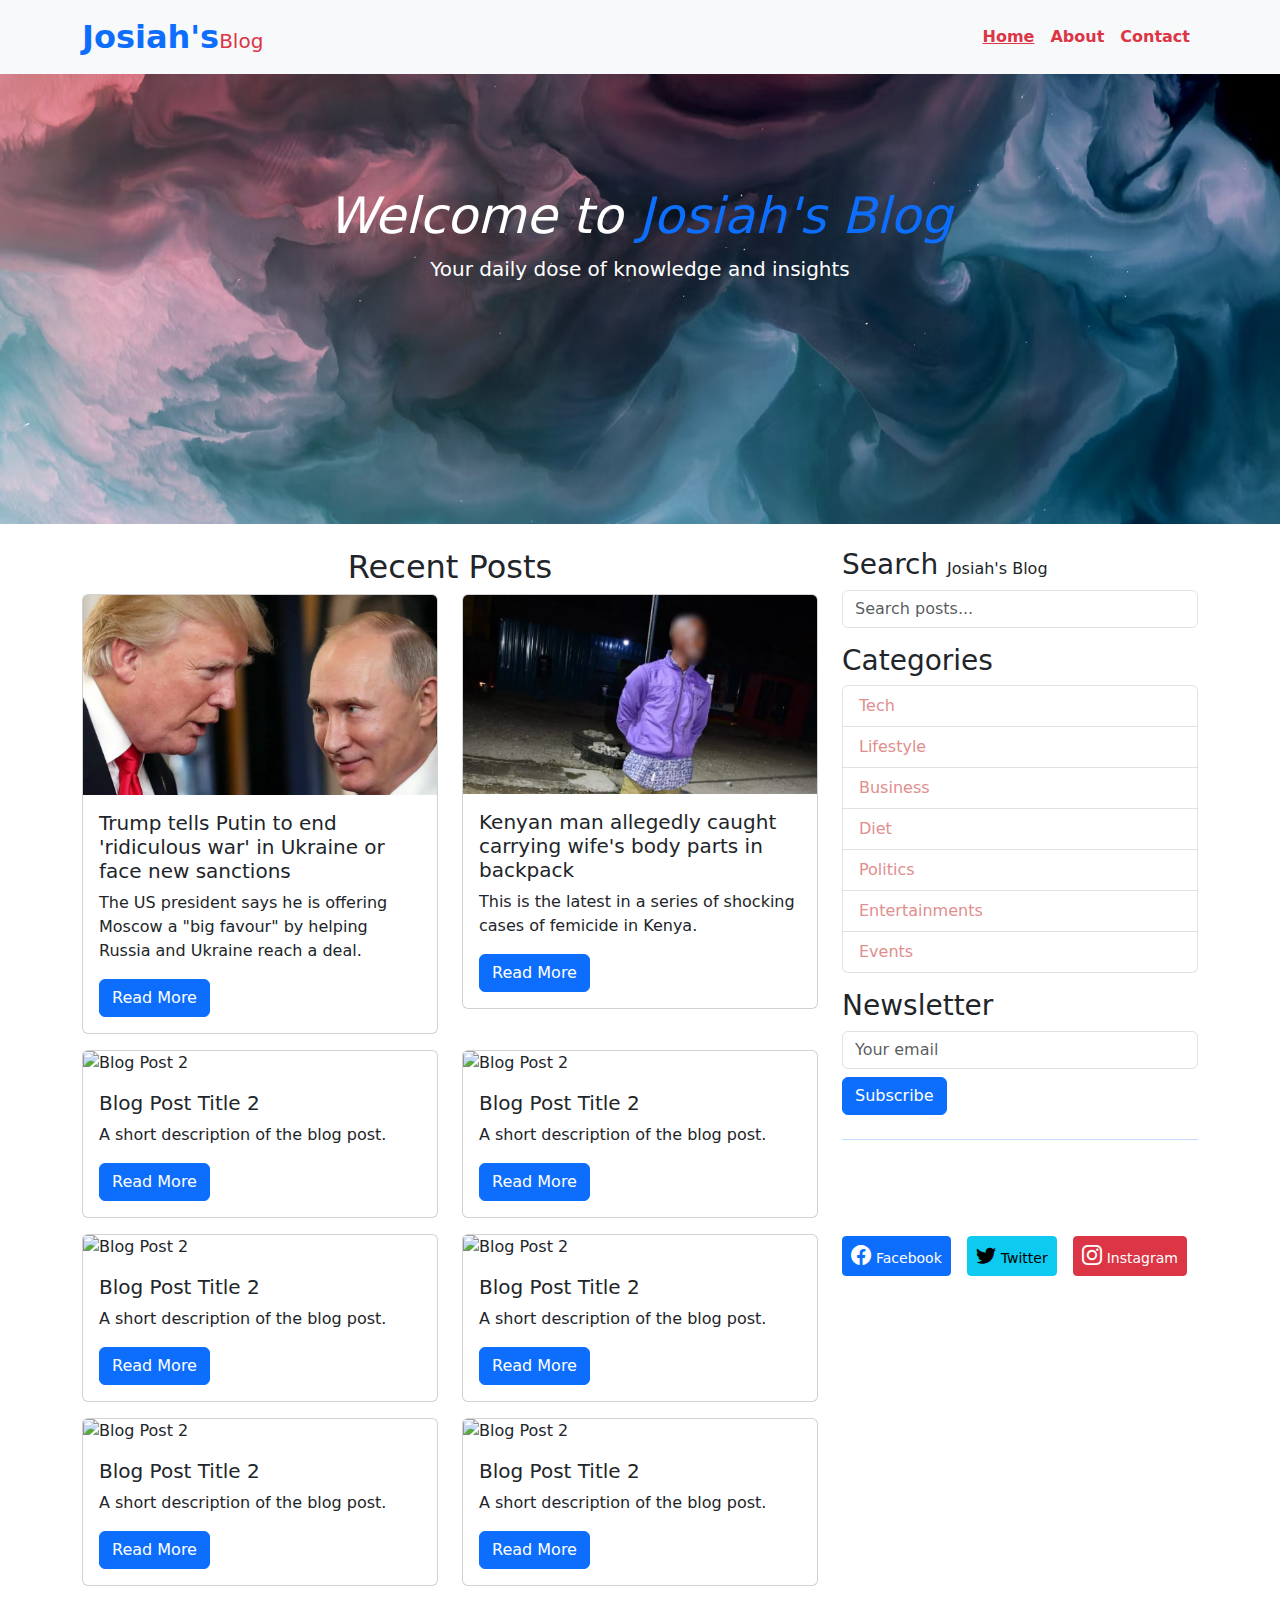
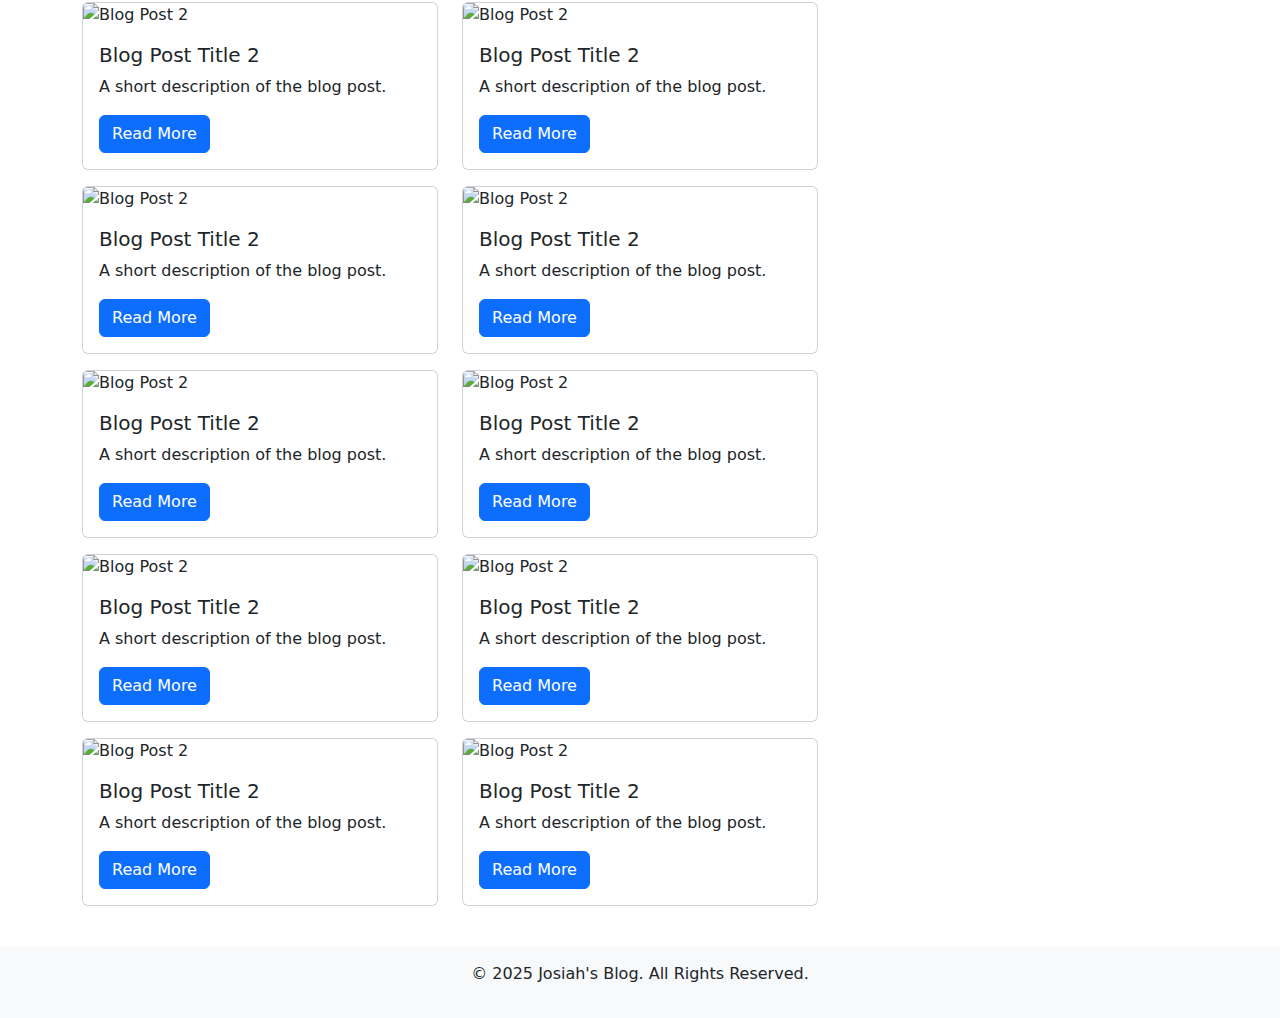
==== index.html @ 3e223f30 "first commit" ====
<!DOCTYPE html>
<html lang="en">
<head>
    <meta charset="UTF-8">
    <meta name="viewport" content="width=device-width, initial-scale=1.0">
    <title>Document</title>
    <link href="https://cdn.jsdelivr.net/npm/bootstrap@5.3.0-alpha1/dist/css/bootstrap.min.css" rel="stylesheet">
    <link rel="stylesheet" href="https://cdn.jsdelivr.net/npm/bootstrap-icons/font/bootstrap-icons.css">
    <link rel="stylesheet" href="/Style/style.css">
    <script defer src="/Script/script.js"></script>
</head>
<body>
  
  <nav class="navbar navbar-expand-lg navbar-light bg-light">
    <div class="container">
        <a class="navbar-brand" href="index.html"><span class="fw-bold fs-2 text-primary">Josiah's</span><span class="text-danger">Blog</span></a>
        <button class="navbar-toggler" type="button" data-bs-toggle="collapse" data-bs-target="#navbarNav">
            <span class="navbar-toggler-icon"></span>
        </button>
        <div class="collapse navbar-collapse" id="navbarNav">
            <ul class="navbar-nav ms-auto fs-6 fw-bold">
                <li class="nav-item active"><a class="nav-link text-danger" href="index.html">Home</a></li>
                <li class="nav-item"><a class="nav-link text-danger" href="about.html">About</a></li>
                <li class="nav-item"><a class="nav-link text-danger" href="#icons">Contact</a></li>
            </ul>
        </div>
    </div>
</nav>
<!--Hero sec-->
<header class="text-white text-center py-5 header">
    <div class="container" id="header">
        <h1 class="mt-5 pt-3">Welcome to <span class="text-primary">Josiah's Blog</span></h1>
        <p>Your daily dose of knowledge and insights</p>
    </div>
</header>

<!--Recent Post-->
<div class="container mt-4">
    <div class="row">
        <div class="col-md-8">
            <h2 class="text-center">Recent Posts</h2>
            <div class="row">
                <div class="col-md-6">
                    <div class="card mb-3">
                        <img src="/Images/post1.webp" class="card-img-top" alt="Blog Post 1">
                        <div class="card-body">
                            <h5 class="card-title">Trump tells Putin to end 'ridiculous war' in Ukraine or face new sanctions</h5>
                            <p class="card-text">The US president says he is offering Moscow a "big favour" by helping Russia and Ukraine reach a deal.</p>
                            <a href="/Index/post1.html" class="btn btn-primary">Read More</a>
                        </div>
                    </div>
                </div>
                <div class="col-md-6">
                    <div class="card mb-3">
                        <img src="/Images/post2.webp" class="card-img-top" alt="Blog Post 2">
                        <div class="card-body">
                            <h5 class="card-title">Kenyan man allegedly caught carrying wife's body parts in backpack</h5>
                            <p class="card-text">This is the latest in a series of shocking cases of femicide in Kenya.</p>
                            <a href="/Index/post2.html" class="btn btn-primary">Read More</a>
                        </div>
                    </div>
                </div>
                <div class="col-md-6">
                  <div class="card mb-3">
                      <img src="post2.jpg" class="card-img-top" alt="Blog Post 2">
                      <div class="card-body">
                          <h5 class="card-title">Blog Post Title 2</h5>
                          <p class="card-text">A short description of the blog post.</p>
                          <a href="post2.html" class="btn btn-primary">Read More</a>
                      </div>
                  </div>
              </div>
              <div class="col-md-6">
                <div class="card mb-3">
                    <img src="post2.jpg" class="card-img-top" alt="Blog Post 2">
                    <div class="card-body">
                        <h5 class="card-title">Blog Post Title 2</h5>
                        <p class="card-text">A short description of the blog post.</p>
                        <a href="post2.html" class="btn btn-primary">Read More</a>
                    </div>
                </div>
            </div>
            <div class="col-md-6">
              <div class="card mb-3">
                  <img src="post2.jpg" class="card-img-top" alt="Blog Post 2">
                  <div class="card-body">
                      <h5 class="card-title">Blog Post Title 2</h5>
                      <p class="card-text">A short description of the blog post.</p>
                      <a href="post2.html" class="btn btn-primary">Read More</a>
                  </div>
              </div>
          </div>
          <div class="col-md-6">
            <div class="card mb-3">
                <img src="post2.jpg" class="card-img-top" alt="Blog Post 2">
                <div class="card-body">
                    <h5 class="card-title">Blog Post Title 2</h5>
                    <p class="card-text">A short description of the blog post.</p>
                    <a href="post2.html" class="btn btn-primary">Read More</a>
                </div>
            </div>
        </div>
        <div class="col-md-6">
          <div class="card mb-3">
              <img src="post2.jpg" class="card-img-top" alt="Blog Post 2">
              <div class="card-body">
                  <h5 class="card-title">Blog Post Title 2</h5>
                  <p class="card-text">A short description of the blog post.</p>
                  <a href="post2.html" class="btn btn-primary">Read More</a>
              </div>
          </div>
      </div>
      <div class="col-md-6">
        <div class="card mb-3">
            <img src="post2.jpg" class="card-img-top" alt="Blog Post 2">
            <div class="card-body">
                <h5 class="card-title">Blog Post Title 2</h5>
                <p class="card-text">A short description of the blog post.</p>
                <a href="post2.html" class="btn btn-primary">Read More</a>
            </div>
        </div>
    </div>
    <div class="col-md-6">
      <div class="card mb-3">
          <img src="post2.jpg" class="card-img-top" alt="Blog Post 2">
          <div class="card-body">
              <h5 class="card-title">Blog Post Title 2</h5>
              <p class="card-text">A short description of the blog post.</p>
              <a href="post2.html" class="btn btn-primary">Read More</a>
          </div>
      </div>
  </div>
  <div class="col-md-6">
    <div class="card mb-3">
        <img src="post2.jpg" class="card-img-top" alt="Blog Post 2">
        <div class="card-body">
            <h5 class="card-title">Blog Post Title 2</h5>
            <p class="card-text">A short description of the blog post.</p>
            <a href="post2.html" class="btn btn-primary">Read More</a>
        </div>
    </div>
</div>
<div class="col-md-6">
  <div class="card mb-3">
      <img src="post2.jpg" class="card-img-top" alt="Blog Post 2">
      <div class="card-body">
          <h5 class="card-title">Blog Post Title 2</h5>
          <p class="card-text">A short description of the blog post.</p>
          <a href="post2.html" class="btn btn-primary">Read More</a>
      </div>
  </div>
</div>
<div class="col-md-6">
  <div class="card mb-3">
      <img src="post2.jpg" class="card-img-top" alt="Blog Post 2">
      <div class="card-body">
          <h5 class="card-title">Blog Post Title 2</h5>
          <p class="card-text">A short description of the blog post.</p>
          <a href="post2.html" class="btn btn-primary">Read More</a>
      </div>
  </div>
</div>
<div class="col-md-6">
  <div class="card mb-3">
      <img src="post2.jpg" class="card-img-top" alt="Blog Post 2">
      <div class="card-body">
          <h5 class="card-title">Blog Post Title 2</h5>
          <p class="card-text">A short description of the blog post.</p>
          <a href="post2.html" class="btn btn-primary">Read More</a>
      </div>
  </div>
</div>
<div class="col-md-6">
  <div class="card mb-3">
      <img src="post2.jpg" class="card-img-top" alt="Blog Post 2">
      <div class="card-body">
          <h5 class="card-title">Blog Post Title 2</h5>
          <p class="card-text">A short description of the blog post.</p>
          <a href="post2.html" class="btn btn-primary">Read More</a>
      </div>
  </div>
</div>
<div class="col-md-6">
  <div class="card mb-3">
      <img src="post2.jpg" class="card-img-top" alt="Blog Post 2">
      <div class="card-body">
          <h5 class="card-title">Blog Post Title 2</h5>
          <p class="card-text">A short description of the blog post.</p>
          <a href="post2.html" class="btn btn-primary">Read More</a>
      </div>
  </div>
</div>
<div class="col-md-6">
  <div class="card mb-3">
      <img src="post2.jpg" class="card-img-top" alt="Blog Post 2">
      <div class="card-body">
          <h5 class="card-title">Blog Post Title 2</h5>
          <p class="card-text">A short description of the blog post.</p>
          <a href="post2.html" class="btn btn-primary">Read More</a>
      </div>
  </div>
</div>
<div class="col-md-6">
  <div class="card mb-3">
      <img src="post2.jpg" class="card-img-top" alt="Blog Post 2">
      <div class="card-body">
          <h5 class="card-title">Blog Post Title 2</h5>
          <p class="card-text">A short description of the blog post.</p>
          <a href="post2.html" class="btn btn-primary">Read More</a>
      </div>
  </div>
</div>
<div class="col-md-6">
  <div class="card mb-3">
      <img src="post2.jpg" class="card-img-top" alt="Blog Post 2">
      <div class="card-body">
          <h5 class="card-title">Blog Post Title 2</h5>
          <p class="card-text">A short description of the blog post.</p>
          <a href="post2.html" class="btn btn-primary">Read More</a>
      </div>
  </div>
</div>
</div>
</div>
        <!--Aside-->
        <aside class="col-md-4">
            <div class="sidebar">
                <h3>Search <span class="fs-6">Josiah's Blog</span></h3>
                <input type="text" class="form-control" placeholder="Search posts...">
                
                <h3 class="mt-3">Categories</h3>
                <ul class="list-group">
                    <li class="list-group-item"><a href="#">Tech</a></li>
                    <li class="list-group-item"><a href="#">Lifestyle</a></li>
                    <li class="list-group-item"><a href="#">Business</a></li>
                    <li class="list-group-item"><a href="#">Diet</a></li>
                    <li class="list-group-item"><a href="#">Politics</a></li>
                    <li class="list-group-item"><a href="#">Entertainments</a></li>
                    <li class="list-group-item"><a href="#">Events</a></li>
                </ul>
                
                <h3 class="mt-3">Newsletter</h3>
                <input type="email" class="form-control" placeholder="Your email">
                <button class="btn btn-primary mt-2">Subscribe</button>
            </div>
            <hr class="border-primary my-4">
            <!--Social media links -->
            <div class="d-flex gap-3 mt-5 pt-5" id="icons">
              <a href="#" class="btn btn-primary btn-sm"><i class="bi bi-facebook"></i>Facebook</a>
              <a href="#" class="btn btn-info btn-sm"><i class="bi bi-twitter"></i>Twitter</a>
              <a href="#" class="btn btn-danger btn-sm"><i class="bi bi-instagram"></i>Instagram</a>
            </div>
        </aside>
    </div>
</div>

<!--Footer-->
<footer class="text-center mt-4 py-3 bg-light">
    <p>&copy; 2025 Josiah's Blog. All Rights Reserved.</p>
</footer>


  <script src="https://cdn.jsdelivr.net/npm/bootstrap@5.3.0-alpha1/dist/js/bootstrap.bundle.min.js"></script>
</body>
</html>
---- Style/style.css ----
* {
  padding: 0;
  margin: 0;
}

/*Nav links */
#navbarNav a:hover {
  text-decoration: underline;
  transition: 10s ease-in-out;
}

.navbar-nav .active a {
  text-decoration: underline;
}

/* Hero sec */
.header {
  background: url('/Images/hero1.avif');
  background-repeat: no-repeat;
  background-size: cover;
  background-position: center;
  height: 50vh;
}

#header h1 {
  font-size: 50px;
  font-style: italic;
}

#header p {
  font-size: 20px;
}

/* Aside */
.list-group li a {
  color: rgb(225, 142, 142) !important;
  text-decoration: none;
}

/* Social media links */
#icons a {
  text-decoration: none;
}

#icons i {
  font-size: 20px;
  margin-right: 5px;
}

/* share this article */
#social-links a {
  padding-right: 10px;
}

.bi-share-fill {
  padding: 5px;
}

/* Related news */
.hr-bold {
  border: 0; 
  height: 3px; 
  background-color: #000;
}

/* More */
#textdark a {
  text-decoration: none;
  transition: 10s ease-in-out;
}

#textdark a:hover {
  text-decoration: underline;
  transition: 10s ease-in-out;
}

/* hr */
.container.border-muted {
  width: 60%;
  margin-left: auto;
  margin-right: auto;
}
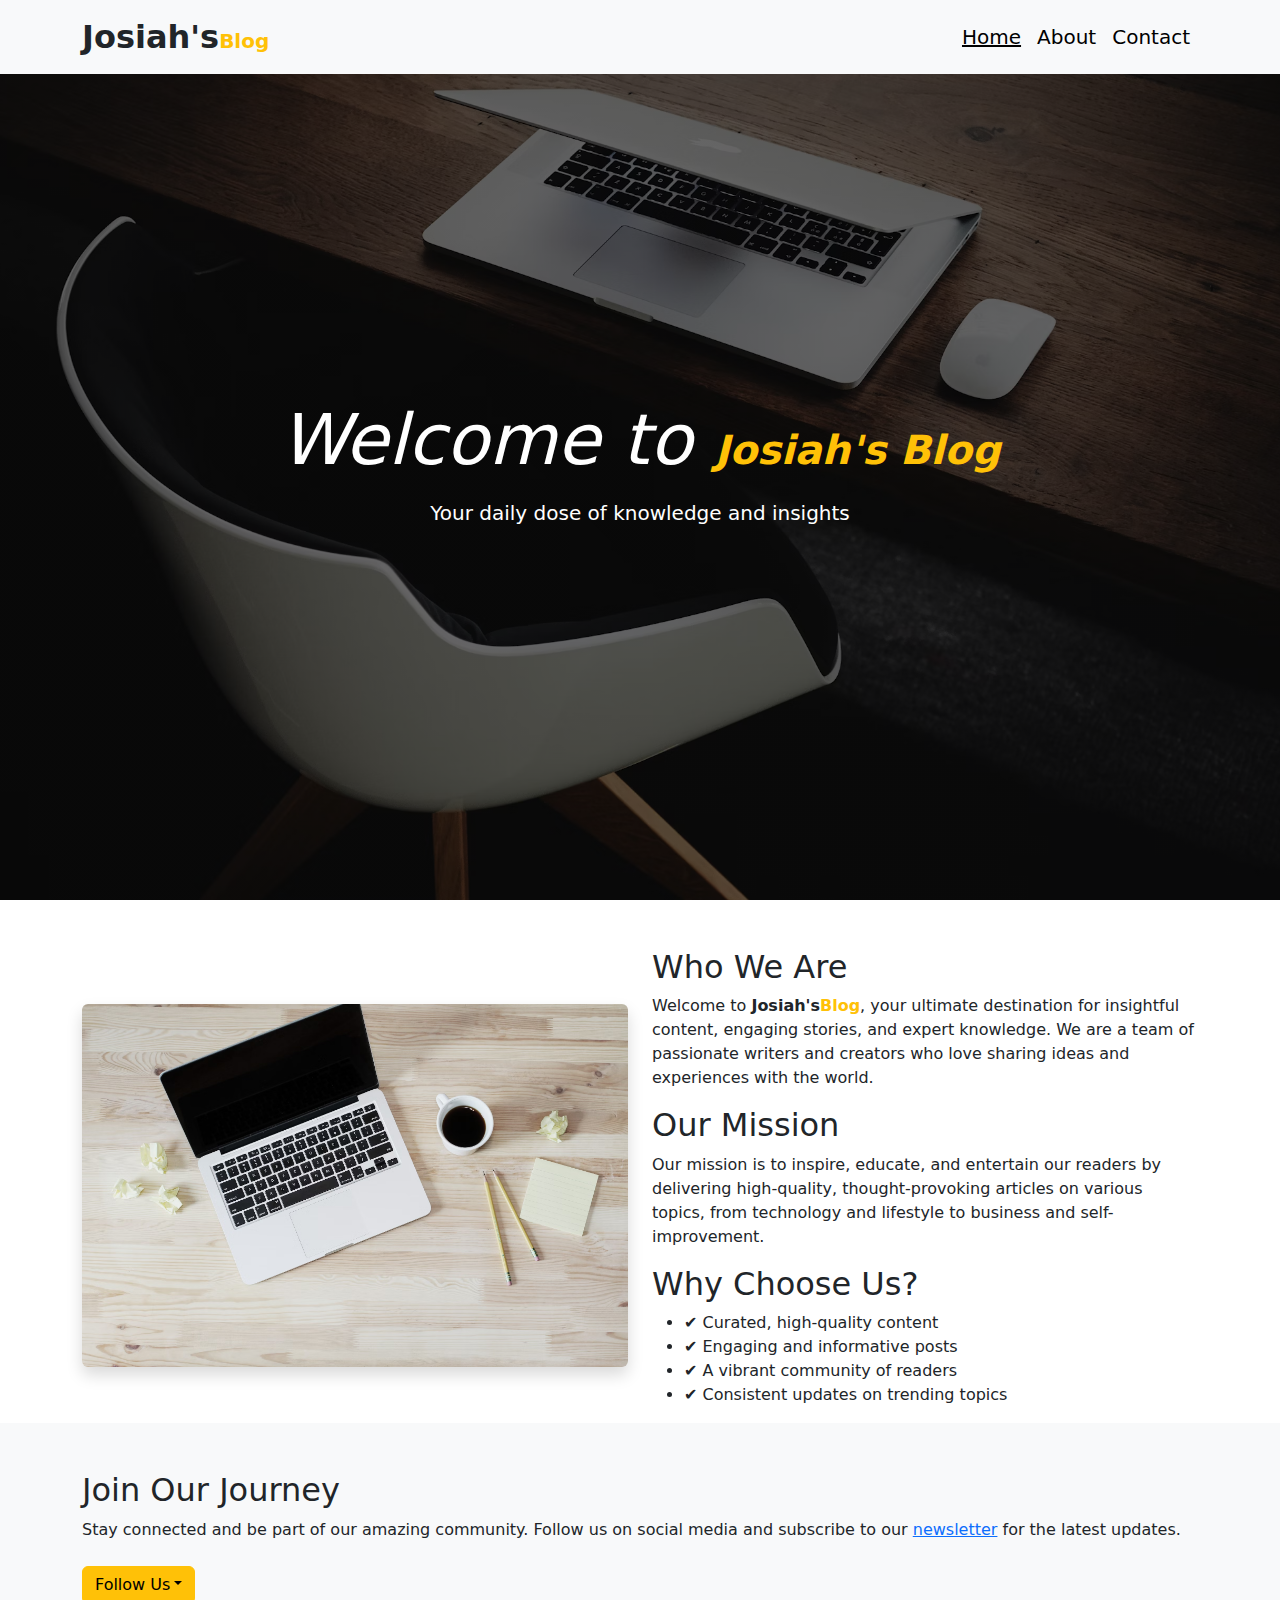
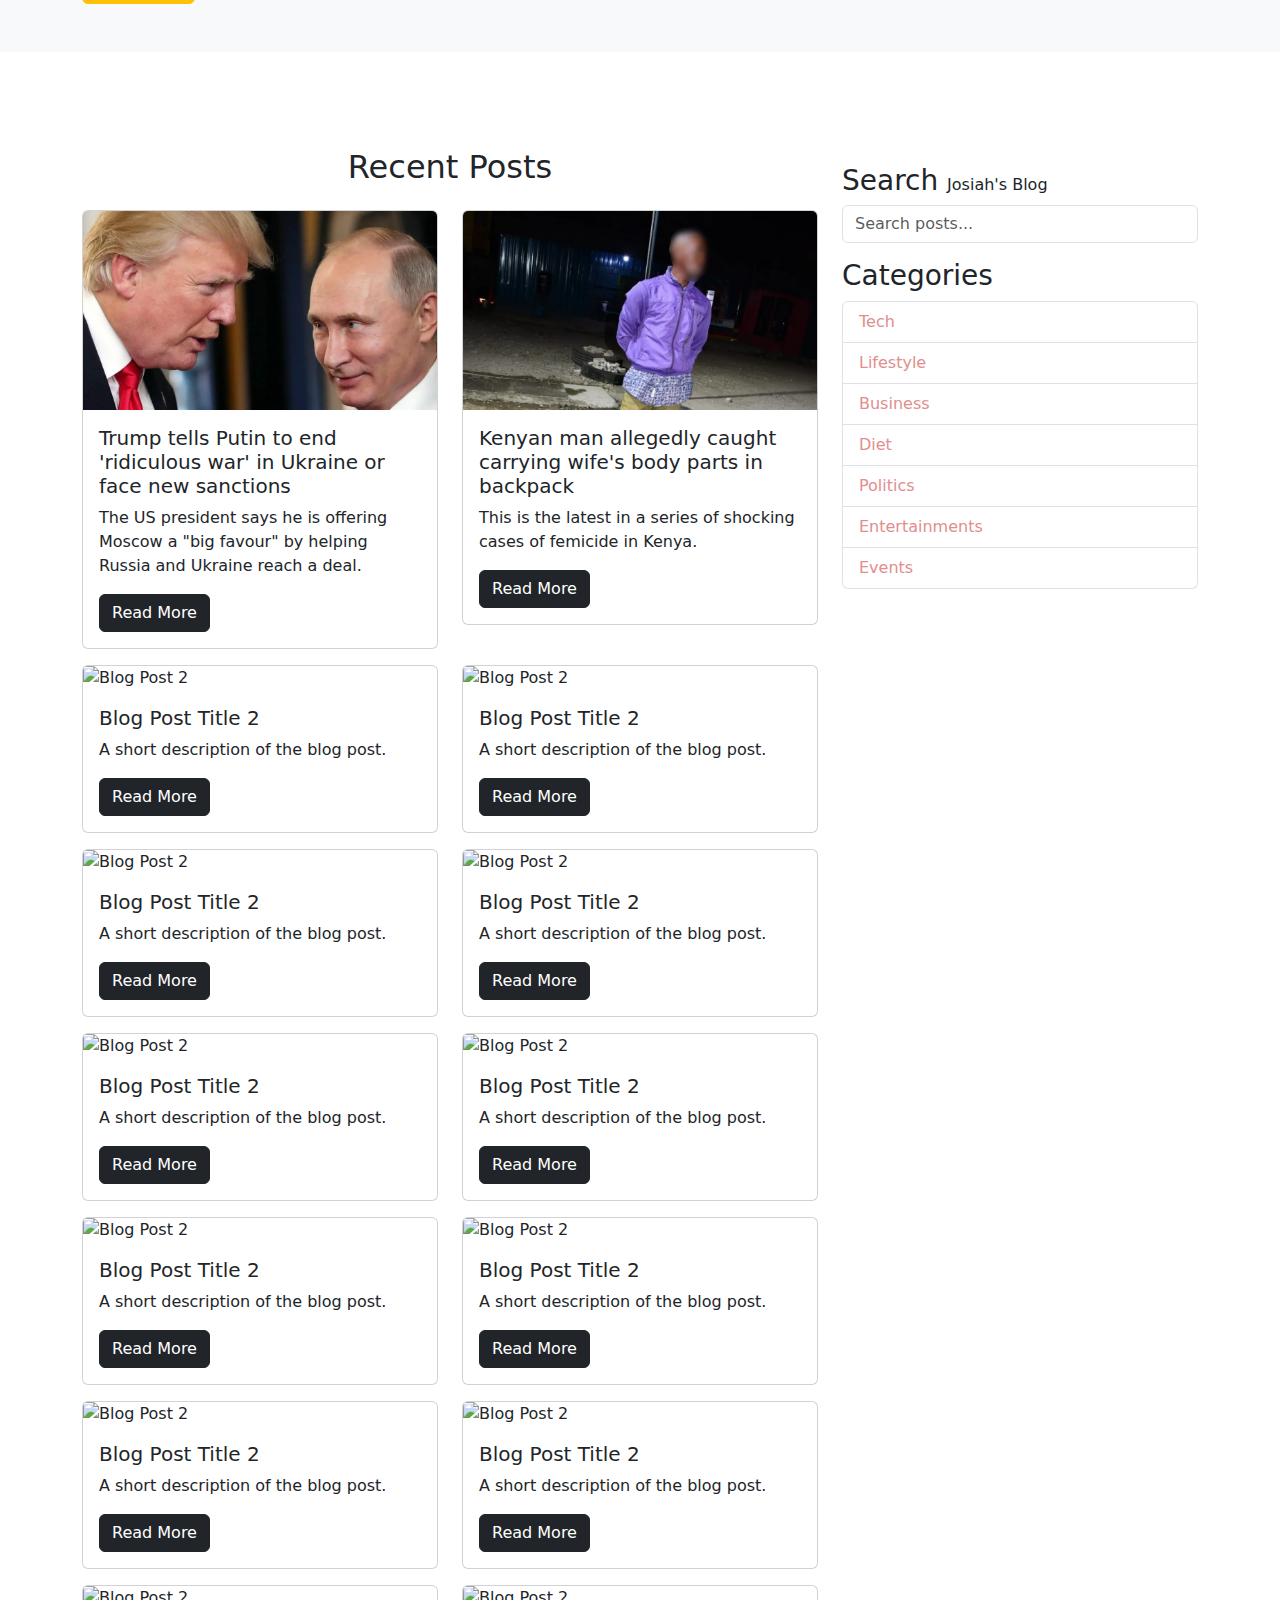
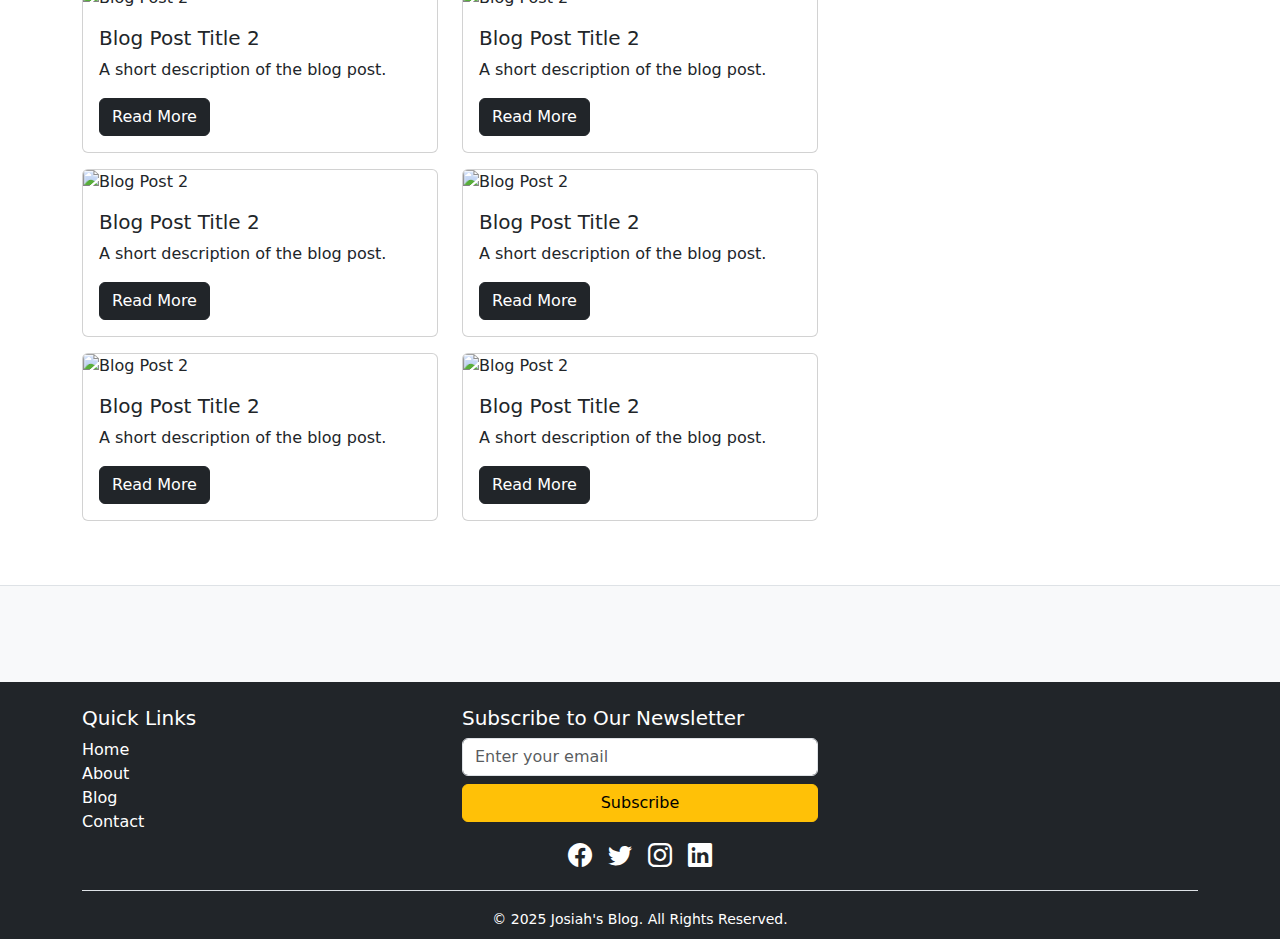
==== commit 018d1c84: "Blog" ====
--- a/index.html
+++ b/index.html
@@ -11,34 +11,72 @@
 </head>
 <body>
   
-  <nav class="navbar navbar-expand-lg navbar-light bg-light">
+  <nav class="navbar navbar-expand-lg navbar-light bg-light fixed-top">
     <div class="container">
-        <a class="navbar-brand" href="index.html"><span class="fw-bold fs-2 text-primary">Josiah's</span><span class="text-danger">Blog</span></a>
+        <a class="navbar-brand" href="index.html"><span class="fw-bold fs-2 text-dark">Josiah's</span><span class="text-warning fw-bold">Blog</span></a>
         <button class="navbar-toggler" type="button" data-bs-toggle="collapse" data-bs-target="#navbarNav">
             <span class="navbar-toggler-icon"></span>
         </button>
         <div class="collapse navbar-collapse" id="navbarNav">
-            <ul class="navbar-nav ms-auto fs-6 fw-bold">
-                <li class="nav-item active"><a class="nav-link text-danger" href="index.html">Home</a></li>
-                <li class="nav-item"><a class="nav-link text-danger" href="about.html">About</a></li>
-                <li class="nav-item"><a class="nav-link text-danger" href="#icons">Contact</a></li>
+            <ul class="navbar-nav ms-auto fs-5">
+                <li class="nav-item active"><a class="nav-link text-black" href="index.html">Home</a></li>
+                <li class="nav-item"><a class="nav-link text-black" href="#About">About</a></li>
+                <li class="nav-item"><a class="nav-link text-black" href="#contacts">Contact</a></li>
             </ul>
         </div>
     </div>
 </nav>
 <!--Hero sec-->
 <header class="text-white text-center py-5 header">
-    <div class="container" id="header">
-        <h1 class="mt-5 pt-3">Welcome to <span class="text-primary">Josiah's Blog</span></h1>
+    <div class="container">
+        <h1 class="mb-3">Welcome to <span class="text-warning fs-1 fw-bold">Josiah's Blog</span></h1>
         <p>Your daily dose of knowledge and insights</p>
     </div>
 </header>
 
+<!--About-->
+<section class="container mt-5">
+  <div class="row align-items-center">
+      <div class="col-md-6">
+          <img src="/Images/hero4.avif" class="img-fluid rounded shadow" alt="About Us">
+      </div>
+      <div class="col-md-6" id="About">
+          <h2>Who We Are</h2>
+          <p>Welcome to <strong>Josiah's<span class="text-warning">Blog</span></strong>, your ultimate destination for insightful content, engaging stories, and expert knowledge. We are a team of passionate writers and creators who love sharing ideas and experiences with the world.</p>
+          <h2>Our Mission</h2>
+          <p>Our mission is to inspire, educate, and entertain our readers by delivering high-quality, thought-provoking articles on various topics, from technology and lifestyle to business and self-improvement.</p>
+          <h2>Why Choose Us?</h2>
+          <ul>
+              <li>✔ Curated, high-quality content</li>
+              <li>✔ Engaging and informative posts</li>
+              <li>✔ A vibrant community of readers</li>
+              <li>✔ Consistent updates on trending topics</li>
+          </ul>
+      </div>
+  </div>
+</section>
+
+<section class="bg-light py-5">
+  <div class="container text-start">
+      <h2>Join Our Journey</h2>
+      <p>Stay connected and be part of our amazing community. Follow us on social media and subscribe to our <a href="#newsletter">newsletter</a> for the latest updates.</p>    
+            <button class="btn btn-warning dropdown-toggle mt-2" type="button" id="dropdownMenuButton" data-bs-toggle="dropdown" aria-expanded="false">Follow Us</button>
+            <ul class="dropdown-menu" aria-labelledby="dropdownMenuButton">
+              <div class="d-flex gap-3">
+              <li><a class="dropdown-item text-primary" href="#"><i class="bi bi-facebook"></i>Facebook</a></li>
+              <li><a class="dropdown-item text-info" href="#"><i class="bi bi-twitter"></i>Twitter</a></li>
+              <li><a class="dropdown-item text-danger" href="#"><i class="bi bi-instagram"></i>Instagram</a></li>
+          </ul>
+          </div>
+      </div>
+  </div>
+</section>
+
 <!--Recent Post-->
-<div class="container mt-4">
+<div class="container mt-5 pt-5">
     <div class="row">
         <div class="col-md-8">
-            <h2 class="text-center">Recent Posts</h2>
+            <h2 class="text-center mb-4">Recent Posts</h2>
             <div class="row">
                 <div class="col-md-6">
                     <div class="card mb-3">
@@ -46,7 +84,7 @@
                         <div class="card-body">
                             <h5 class="card-title">Trump tells Putin to end 'ridiculous war' in Ukraine or face new sanctions</h5>
                             <p class="card-text">The US president says he is offering Moscow a "big favour" by helping Russia and Ukraine reach a deal.</p>
-                            <a href="/Index/post1.html" class="btn btn-primary">Read More</a>
+                            <a href="/Index/post1.html" class="btn btn-dark text-white">Read More</a>
                         </div>
                     </div>
                 </div>
@@ -56,7 +94,7 @@
                         <div class="card-body">
                             <h5 class="card-title">Kenyan man allegedly caught carrying wife's body parts in backpack</h5>
                             <p class="card-text">This is the latest in a series of shocking cases of femicide in Kenya.</p>
-                            <a href="/Index/post2.html" class="btn btn-primary">Read More</a>
+                            <a href="/Index/post2.html" class="btn btn-dark text-white">Read More</a>
                         </div>
                     </div>
                 </div>
@@ -66,7 +104,7 @@
                       <div class="card-body">
                           <h5 class="card-title">Blog Post Title 2</h5>
                           <p class="card-text">A short description of the blog post.</p>
-                          <a href="post2.html" class="btn btn-primary">Read More</a>
+                          <a href="post2.html" class="btn btn-dark text-white">Read More</a>
                       </div>
                   </div>
               </div>
@@ -76,7 +114,7 @@
                     <div class="card-body">
                         <h5 class="card-title">Blog Post Title 2</h5>
                         <p class="card-text">A short description of the blog post.</p>
-                        <a href="post2.html" class="btn btn-primary">Read More</a>
+                        <a href="post2.html" class="btn btn-dark text-white">Read More</a>
                     </div>
                 </div>
             </div>
@@ -86,7 +124,7 @@
                   <div class="card-body">
                       <h5 class="card-title">Blog Post Title 2</h5>
                       <p class="card-text">A short description of the blog post.</p>
-                      <a href="post2.html" class="btn btn-primary">Read More</a>
+                      <a href="post2.html" class="btn btn-dark text-white">Read More</a>
                   </div>
               </div>
           </div>
@@ -96,7 +134,7 @@
                 <div class="card-body">
                     <h5 class="card-title">Blog Post Title 2</h5>
                     <p class="card-text">A short description of the blog post.</p>
-                    <a href="post2.html" class="btn btn-primary">Read More</a>
+                    <a href="post2.html" class="btn btn-dark text-white">Read More</a>
                 </div>
             </div>
         </div>
@@ -106,7 +144,7 @@
               <div class="card-body">
                   <h5 class="card-title">Blog Post Title 2</h5>
                   <p class="card-text">A short description of the blog post.</p>
-                  <a href="post2.html" class="btn btn-primary">Read More</a>
+                  <a href="post2.html" class="btn btn-dark text-white">Read More</a>
               </div>
           </div>
       </div>
@@ -116,7 +154,7 @@
             <div class="card-body">
                 <h5 class="card-title">Blog Post Title 2</h5>
                 <p class="card-text">A short description of the blog post.</p>
-                <a href="post2.html" class="btn btn-primary">Read More</a>
+                <a href="post2.html" class="btn btn-dark text-white">Read More</a>
             </div>
         </div>
     </div>
@@ -126,7 +164,7 @@
           <div class="card-body">
               <h5 class="card-title">Blog Post Title 2</h5>
               <p class="card-text">A short description of the blog post.</p>
-              <a href="post2.html" class="btn btn-primary">Read More</a>
+              <a href="post2.html" class="btn btn-dark text-white">Read More</a>
           </div>
       </div>
   </div>
@@ -136,7 +174,7 @@
         <div class="card-body">
             <h5 class="card-title">Blog Post Title 2</h5>
             <p class="card-text">A short description of the blog post.</p>
-            <a href="post2.html" class="btn btn-primary">Read More</a>
+            <a href="post2.html" class="btn btn-dark text-white">Read More</a>
         </div>
     </div>
 </div>
@@ -146,86 +184,86 @@
       <div class="card-body">
           <h5 class="card-title">Blog Post Title 2</h5>
           <p class="card-text">A short description of the blog post.</p>
-          <a href="post2.html" class="btn btn-primary">Read More</a>
-      </div>
-  </div>
-</div>
-<div class="col-md-6">
-  <div class="card mb-3">
-      <img src="post2.jpg" class="card-img-top" alt="Blog Post 2">
-      <div class="card-body">
-          <h5 class="card-title">Blog Post Title 2</h5>
-          <p class="card-text">A short description of the blog post.</p>
-          <a href="post2.html" class="btn btn-primary">Read More</a>
-      </div>
-  </div>
-</div>
-<div class="col-md-6">
-  <div class="card mb-3">
-      <img src="post2.jpg" class="card-img-top" alt="Blog Post 2">
-      <div class="card-body">
-          <h5 class="card-title">Blog Post Title 2</h5>
-          <p class="card-text">A short description of the blog post.</p>
-          <a href="post2.html" class="btn btn-primary">Read More</a>
-      </div>
-  </div>
-</div>
-<div class="col-md-6">
-  <div class="card mb-3">
-      <img src="post2.jpg" class="card-img-top" alt="Blog Post 2">
-      <div class="card-body">
-          <h5 class="card-title">Blog Post Title 2</h5>
-          <p class="card-text">A short description of the blog post.</p>
-          <a href="post2.html" class="btn btn-primary">Read More</a>
-      </div>
-  </div>
-</div>
-<div class="col-md-6">
-  <div class="card mb-3">
-      <img src="post2.jpg" class="card-img-top" alt="Blog Post 2">
-      <div class="card-body">
-          <h5 class="card-title">Blog Post Title 2</h5>
-          <p class="card-text">A short description of the blog post.</p>
-          <a href="post2.html" class="btn btn-primary">Read More</a>
-      </div>
-  </div>
-</div>
-<div class="col-md-6">
-  <div class="card mb-3">
-      <img src="post2.jpg" class="card-img-top" alt="Blog Post 2">
-      <div class="card-body">
-          <h5 class="card-title">Blog Post Title 2</h5>
-          <p class="card-text">A short description of the blog post.</p>
-          <a href="post2.html" class="btn btn-primary">Read More</a>
-      </div>
-  </div>
-</div>
-<div class="col-md-6">
-  <div class="card mb-3">
-      <img src="post2.jpg" class="card-img-top" alt="Blog Post 2">
-      <div class="card-body">
-          <h5 class="card-title">Blog Post Title 2</h5>
-          <p class="card-text">A short description of the blog post.</p>
-          <a href="post2.html" class="btn btn-primary">Read More</a>
-      </div>
-  </div>
-</div>
-<div class="col-md-6">
-  <div class="card mb-3">
-      <img src="post2.jpg" class="card-img-top" alt="Blog Post 2">
-      <div class="card-body">
-          <h5 class="card-title">Blog Post Title 2</h5>
-          <p class="card-text">A short description of the blog post.</p>
-          <a href="post2.html" class="btn btn-primary">Read More</a>
+          <a href="post2.html" class="btn btn-dark text-white">Read More</a>
+      </div>
+  </div>
+</div>
+<div class="col-md-6">
+  <div class="card mb-3">
+      <img src="post2.jpg" class="card-img-top" alt="Blog Post 2">
+      <div class="card-body">
+          <h5 class="card-title">Blog Post Title 2</h5>
+          <p class="card-text">A short description of the blog post.</p>
+          <a href="post2.html" class="btn btn-dark text-white">Read More</a>
+      </div>
+  </div>
+</div>
+<div class="col-md-6">
+  <div class="card mb-3">
+      <img src="post2.jpg" class="card-img-top" alt="Blog Post 2">
+      <div class="card-body">
+          <h5 class="card-title">Blog Post Title 2</h5>
+          <p class="card-text">A short description of the blog post.</p>
+          <a href="post2.html" class="btn btn-dark text-white">Read More</a>
+      </div>
+  </div>
+</div>
+<div class="col-md-6">
+  <div class="card mb-3">
+      <img src="post2.jpg" class="card-img-top" alt="Blog Post 2">
+      <div class="card-body">
+          <h5 class="card-title">Blog Post Title 2</h5>
+          <p class="card-text">A short description of the blog post.</p>
+          <a href="post2.html" class="btn btn-dark text-white">Read More</a>
+      </div>
+  </div>
+</div>
+<div class="col-md-6">
+  <div class="card mb-3">
+      <img src="post2.jpg" class="card-img-top" alt="Blog Post 2">
+      <div class="card-body">
+          <h5 class="card-title">Blog Post Title 2</h5>
+          <p class="card-text">A short description of the blog post.</p>
+          <a href="post2.html" class="btn btn-dark text-white">Read More</a>
+      </div>
+  </div>
+</div>
+<div class="col-md-6">
+  <div class="card mb-3">
+      <img src="post2.jpg" class="card-img-top" alt="Blog Post 2">
+      <div class="card-body">
+          <h5 class="card-title">Blog Post Title 2</h5>
+          <p class="card-text">A short description of the blog post.</p>
+          <a href="post2.html" class="btn btn-dark text-white">Read More</a>
+      </div>
+  </div>
+</div>
+<div class="col-md-6">
+  <div class="card mb-3">
+      <img src="post2.jpg" class="card-img-top" alt="Blog Post 2">
+      <div class="card-body">
+          <h5 class="card-title">Blog Post Title 2</h5>
+          <p class="card-text">A short description of the blog post.</p>
+          <a href="post2.html" class="btn btn-dark text-white">Read More</a>
+      </div>
+  </div>
+</div>
+<div class="col-md-6">
+  <div class="card mb-3">
+      <img src="post2.jpg" class="card-img-top" alt="Blog Post 2">
+      <div class="card-body">
+          <h5 class="card-title">Blog Post Title 2</h5>
+          <p class="card-text">A short description of the blog post.</p>
+          <a href="post2.html" class="btn btn-dark text-white">Read More</a>
       </div>
   </div>
 </div>
 </div>
 </div>
         <!--Aside-->
-        <aside class="col-md-4">
+        <aside class="col-md-4 mt-3">
             <div class="sidebar">
-                <h3>Search <span class="fs-6">Josiah's Blog</span></h3>
+                <h3 class="fs-3">Search <span class="fs-6">Josiah's Blog</span></h3>
                 <input type="text" class="form-control" placeholder="Search posts...">
                 
                 <h3 class="mt-3">Categories</h3>
@@ -238,27 +276,50 @@
                     <li class="list-group-item"><a href="#">Entertainments</a></li>
                     <li class="list-group-item"><a href="#">Events</a></li>
                 </ul>
-                
-                <h3 class="mt-3">Newsletter</h3>
-                <input type="email" class="form-control" placeholder="Your email">
-                <button class="btn btn-primary mt-2">Subscribe</button>
-            </div>
-            <hr class="border-primary my-4">
-            <!--Social media links -->
-            <div class="d-flex gap-3 mt-5 pt-5" id="icons">
-              <a href="#" class="btn btn-primary btn-sm"><i class="bi bi-facebook"></i>Facebook</a>
-              <a href="#" class="btn btn-info btn-sm"><i class="bi bi-twitter"></i>Twitter</a>
-              <a href="#" class="btn btn-danger btn-sm"><i class="bi bi-instagram"></i>Instagram</a>
             </div>
         </aside>
     </div>
 </div>
 
 <!--Footer-->
-<footer class="text-center mt-4 py-3 bg-light">
-    <p>&copy; 2025 Josiah's Blog. All Rights Reserved.</p>
+<section class="mt-5 pt-5 py-5 bg-light border-top"></section>
+<footer class="bg-dark text-white pt-4 pb-2">
+  <div class="container">
+      <div class="row">
+          <!-- Quick Links -->
+          <div class="col-md-4">
+              <h5>Quick Links</h5>
+              <ul class="list-unstyled">
+                  <li><a href="index.html" class="text-white text-decoration-none">Home</a></li>
+                  <li><a href="about.html" class="text-white text-decoration-none">About</a></li>
+                  <li><a href="blog.html" class="text-white text-decoration-none">Blog</a></li>
+                  <li><a href="contact.html" class="text-white text-decoration-none">Contact</a></li>
+              </ul>
+          </div>
+
+          <!-- Newsletter & Social Media -->
+          <div class="col-md-4" id="newsletter">
+              <h5>Subscribe to Our Newsletter</h5>
+              <form>
+                  <input type="email" class="form-control mb-2" placeholder="Enter your email">
+                  <button class="btn btn-warning w-100">Subscribe</button>
+              </form>
+              
+              <div class="mt-3 d-flex justify-content-center gap-3">
+                  <a href="#" class="text-white fs-4"><i class="bi bi-facebook"></i></a>
+                  <a href="#" class="text-white fs-4"><i class="bi bi-twitter"></i></a>
+                  <a href="#" class="text-white fs-4"><i class="bi bi-instagram"></i></a>
+                  <a href="#" class="text-white fs-4"><i class="bi bi-linkedin"></i></a>
+              </div>
+          </div>
+      </div>
+
+      <!-- Copyright Section -->
+      <div class="text-center mt-3 border-top pt-3">
+        <small class="text-white">&copy; 2025 Josiah's Blog. All Rights Reserved.</small>
+      </div>
+  </div>
 </footer>
-
 
   <script src="https://cdn.jsdelivr.net/npm/bootstrap@5.3.0-alpha1/dist/js/bootstrap.bundle.min.js"></script>
 </body>
--- a/Style/style.css
+++ b/Style/style.css
@@ -15,20 +15,31 @@
 
 /* Hero sec */
 .header {
-  background: url('/Images/hero1.avif');
+  background: linear-gradient(rgba(0, 0, 0, 0.6), rgba(0, 0, 0, 0.6)), url('/Images/hero10.avif');
   background-repeat: no-repeat;
   background-size: cover;
   background-position: center;
-  height: 50vh;
+  height: 100vh;
 }
 
-#header h1 {
-  font-size: 50px;
+.header .container {
+  margin-top: 350px;
+}
+
+.header h1 {
+  font-size: 70px;
   font-style: italic;
 }
 
-#header p {
+.header p {
   font-size: 20px;
+}
+
+/* About */
+.subscribe input {
+  padding: 10px;
+  border-radius: 5px;
+  width: 50%;
 }
 
 /* Aside */
@@ -37,7 +48,10 @@
   text-decoration: none;
 }
 
-/* Social media links */
+#container {
+  margin-top: 500px;
+}
+
 #icons a {
   text-decoration: none;
 }
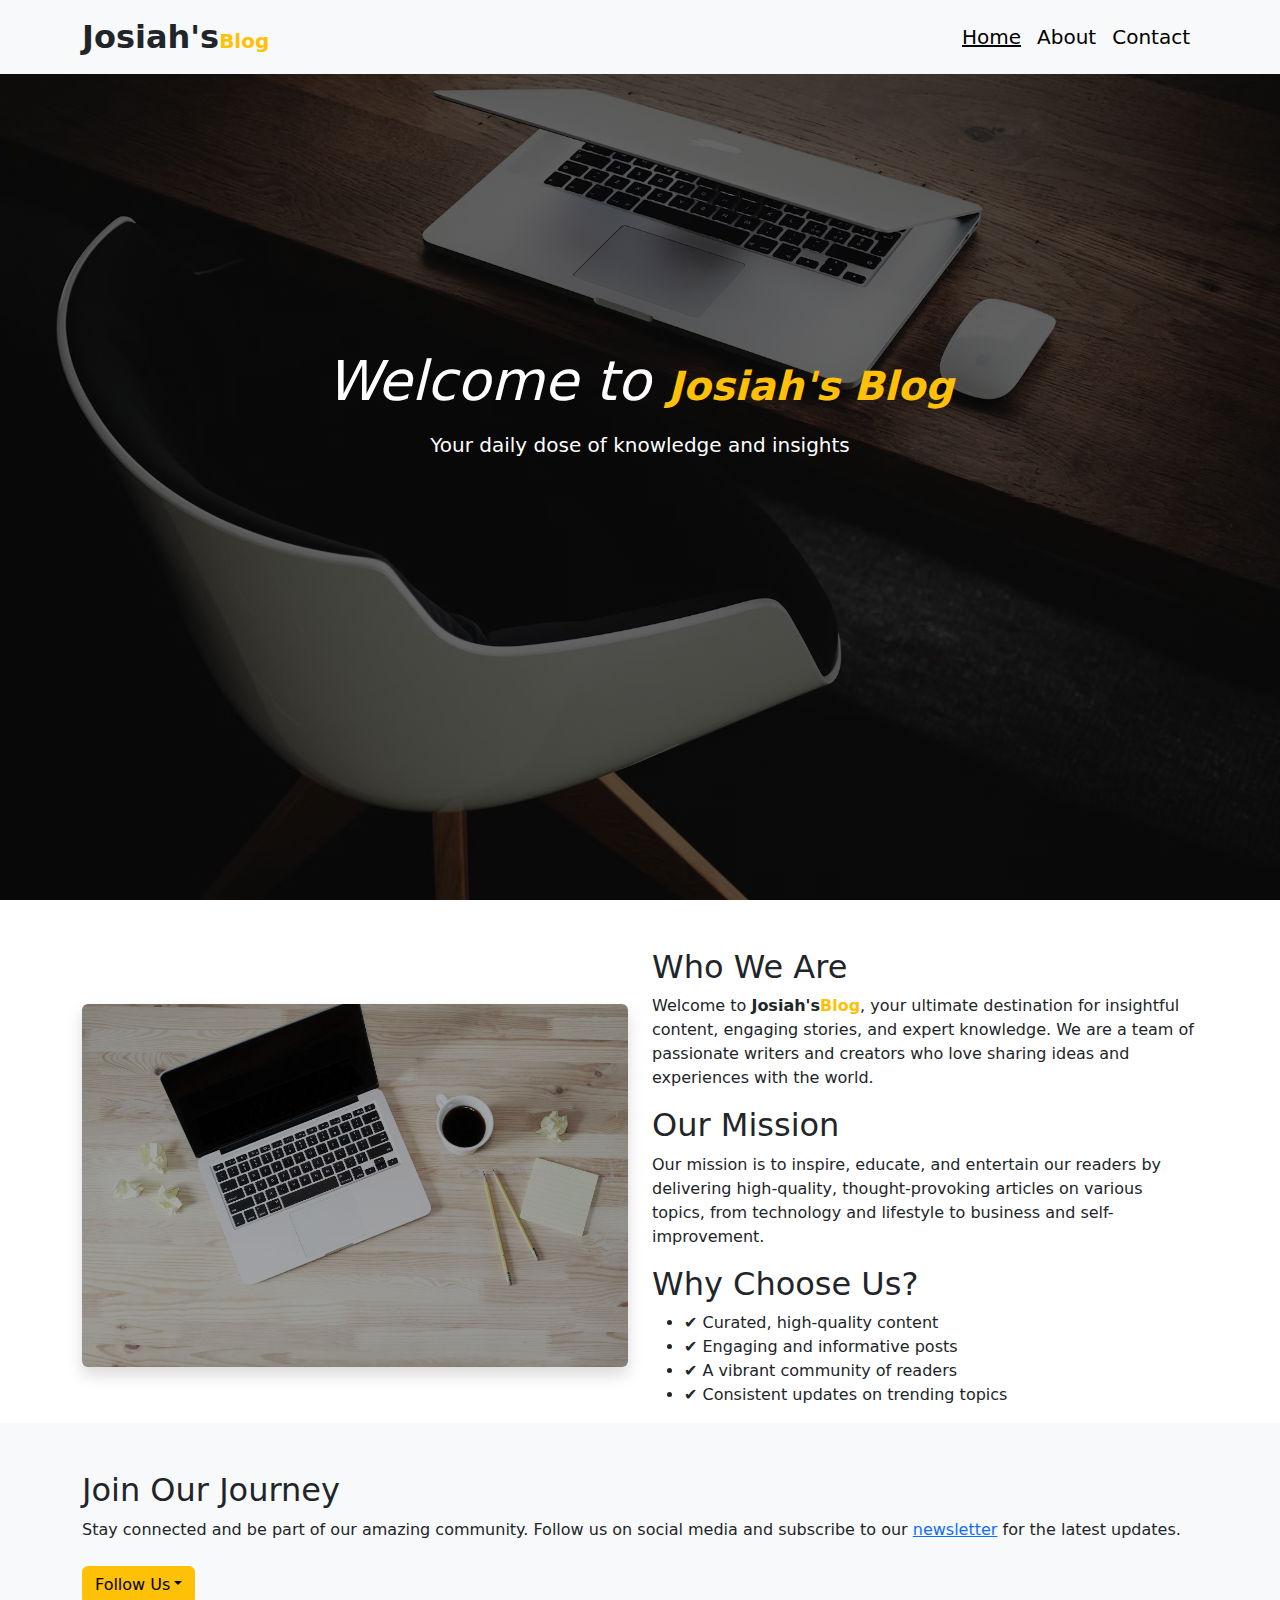
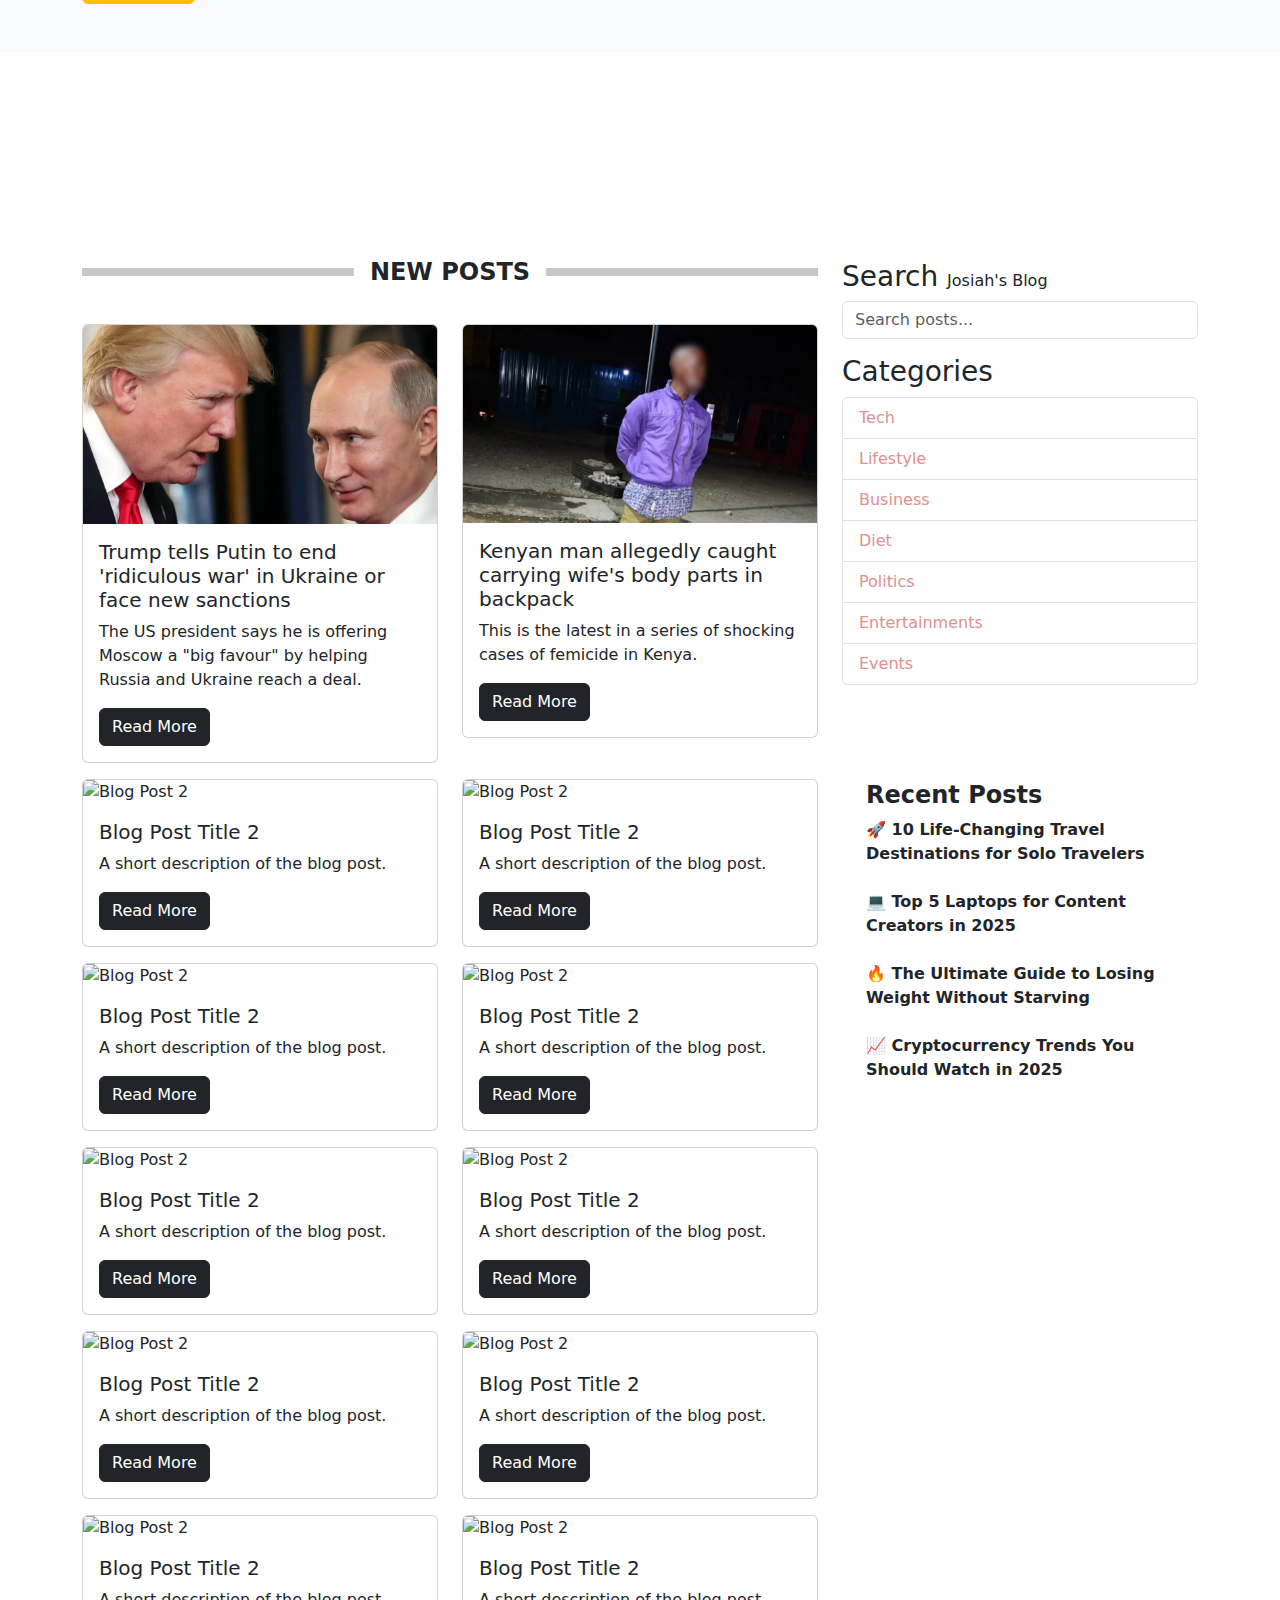
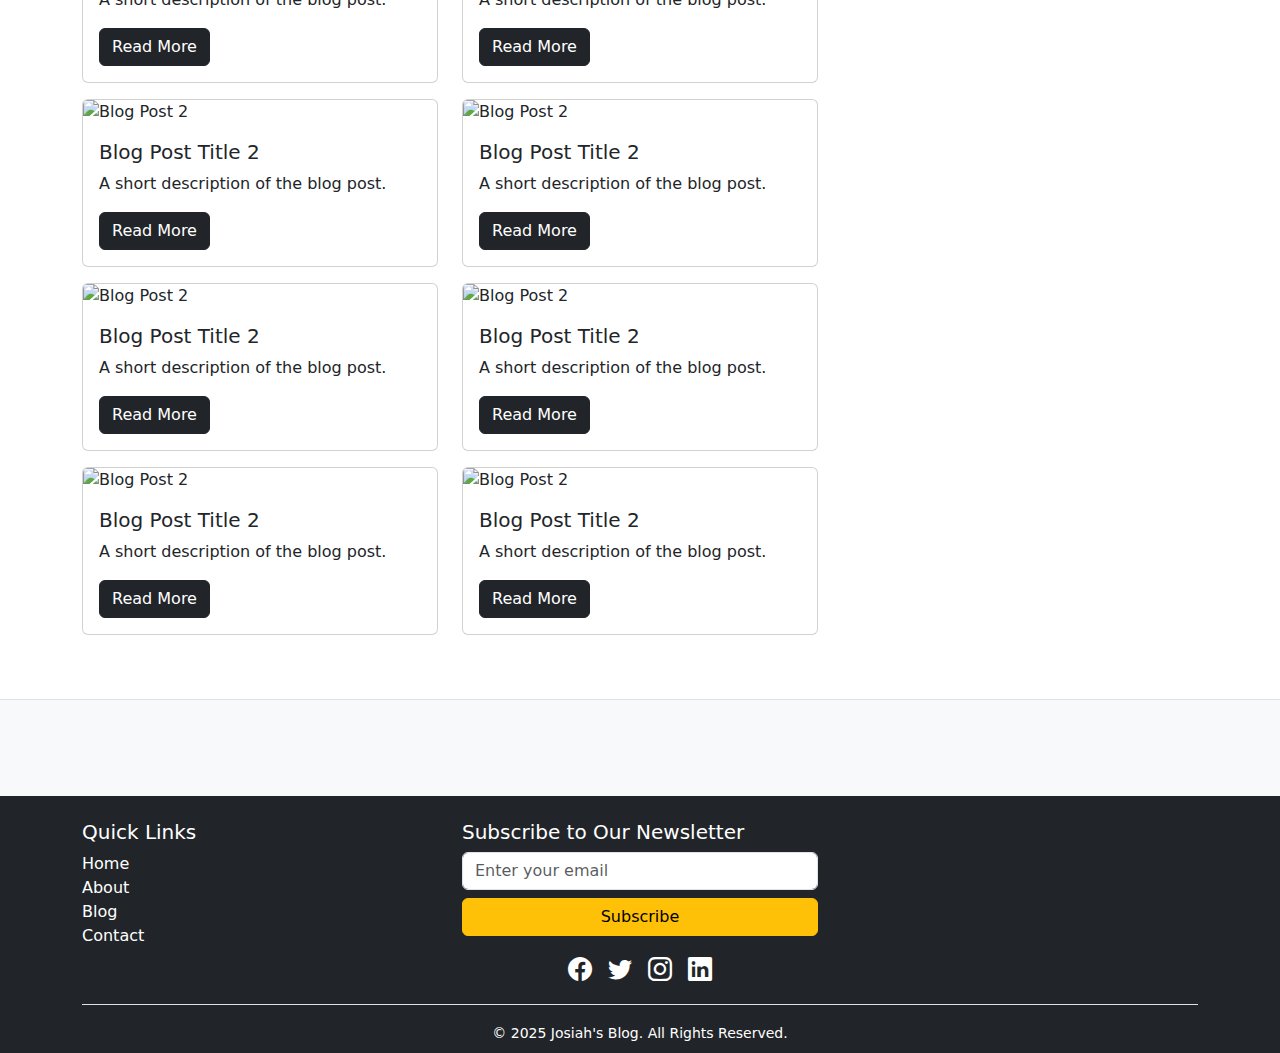
==== commit 2e469fc6: "blog" ====
--- a/index.html
+++ b/index.html
@@ -38,7 +38,7 @@
 <section class="container mt-5">
   <div class="row align-items-center">
       <div class="col-md-6">
-          <img src="/Images/hero4.avif" class="img-fluid rounded shadow" alt="About Us">
+          <img src="/Images/hero4.avif" class="img-fluid rounded shadow" style="filter: brightness(70%);" alt="About Us">
       </div>
       <div class="col-md-6" id="About">
           <h2>Who We Are</h2>
@@ -62,22 +62,24 @@
       <p>Stay connected and be part of our amazing community. Follow us on social media and subscribe to our <a href="#newsletter">newsletter</a> for the latest updates.</p>    
             <button class="btn btn-warning dropdown-toggle mt-2" type="button" id="dropdownMenuButton" data-bs-toggle="dropdown" aria-expanded="false">Follow Us</button>
             <ul class="dropdown-menu" aria-labelledby="dropdownMenuButton">
-              <div class="d-flex gap-3">
+          <div class="d-flex gap-3">
               <li><a class="dropdown-item text-primary" href="#"><i class="bi bi-facebook"></i>Facebook</a></li>
               <li><a class="dropdown-item text-info" href="#"><i class="bi bi-twitter"></i>Twitter</a></li>
               <li><a class="dropdown-item text-danger" href="#"><i class="bi bi-instagram"></i>Instagram</a></li>
-          </ul>
-          </div>
-      </div>
-  </div>
+            </ul>
+          </div>
+      </div>
 </section>
 
-<!--Recent Post-->
+<!--main-->
 <div class="container mt-5 pt-5">
-    <div class="row">
+    <div class="row mt-5 pt-5">
         <div class="col-md-8">
-            <h2 class="text-center mb-4">Recent Posts</h2>
-            <div class="row">
+          <div class="position-relative text-center my-4">
+            <hr class="mx-auto bg-dark" style="height: 8px; border: none;">
+            <span class="position-absolute top-50 start-50 translate-middle bg-white px-3 fw-bold fs-4">NEW POSTS</span>
+        </div>
+            <div class="row mt-5">
                 <div class="col-md-6">
                     <div class="card mb-3">
                         <img src="/Images/post1.webp" class="card-img-top" alt="Blog Post 1">
@@ -260,6 +262,7 @@
 </div>
 </div>
 </div>
+
         <!--Aside-->
         <aside class="col-md-4 mt-3">
             <div class="sidebar">
@@ -277,9 +280,21 @@
                     <li class="list-group-item"><a href="#">Events</a></li>
                 </ul>
             </div>
-        </aside>
-    </div>
-</div>
+            
+            <!-- Recent Posts Sidebar -->
+          <div class="p-4 mt-5 pt-5">
+                  <h4 class="fw-bold fs-4">Recent Posts</h4>
+              <ul class="list-unstyled fs-6 fw-bold">
+                  <li><a href="#" class="text-dark text-decoration-none">🚀 10 Life-Changing Travel Destinations for Solo Travelers</a></li><br>
+                  <li><a href="#" class="text-dark text-decoration-none">💻 Top 5 Laptops for Content Creators in 2025</a></li><br>
+                  <li><a href="#" class="text-dark text-decoration-none">🔥 The Ultimate Guide to Losing Weight Without Starving</a></li><br>
+                  <li><a href="#" class="text-dark text-decoration-none">📈 Cryptocurrency Trends You Should Watch in 2025</a></li>
+              </ul>
+          </div>
+      </aside>
+    </div>
+</div>
+
 
 <!--Footer-->
 <section class="mt-5 pt-5 py-5 bg-light border-top"></section>
--- a/Style/style.css
+++ b/Style/style.css
@@ -23,11 +23,11 @@
 }
 
 .header .container {
-  margin-top: 350px;
+  margin-top: 300px;
 }
 
 .header h1 {
-  font-size: 70px;
+  font-size: 55px;
   font-style: italic;
 }
 
@@ -44,7 +44,7 @@
 
 /* Aside */
 .list-group li a {
-  color: rgb(225, 142, 142) !important;
+  color: rgb(225, 142, 142);
   text-decoration: none;
 }
 
@@ -93,4 +93,4 @@
   width: 60%;
   margin-left: auto;
   margin-right: auto;
-}+}
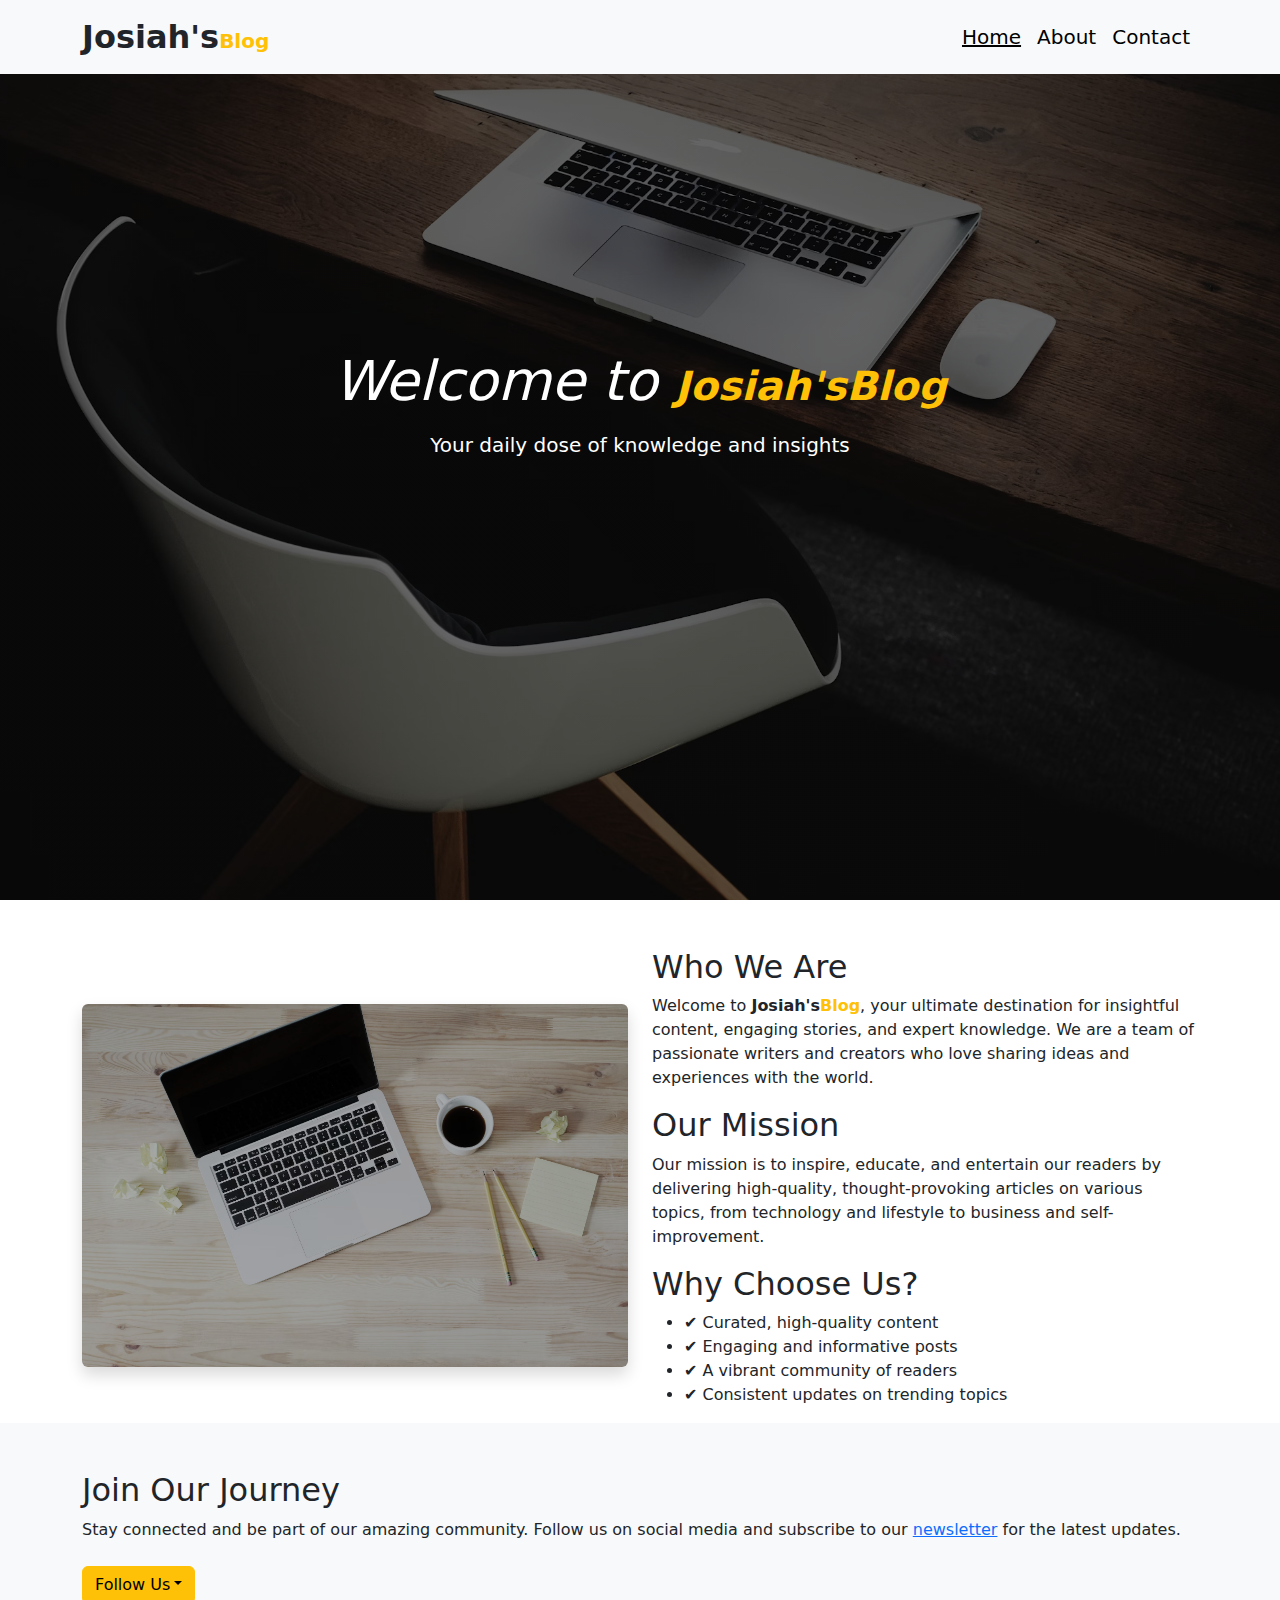
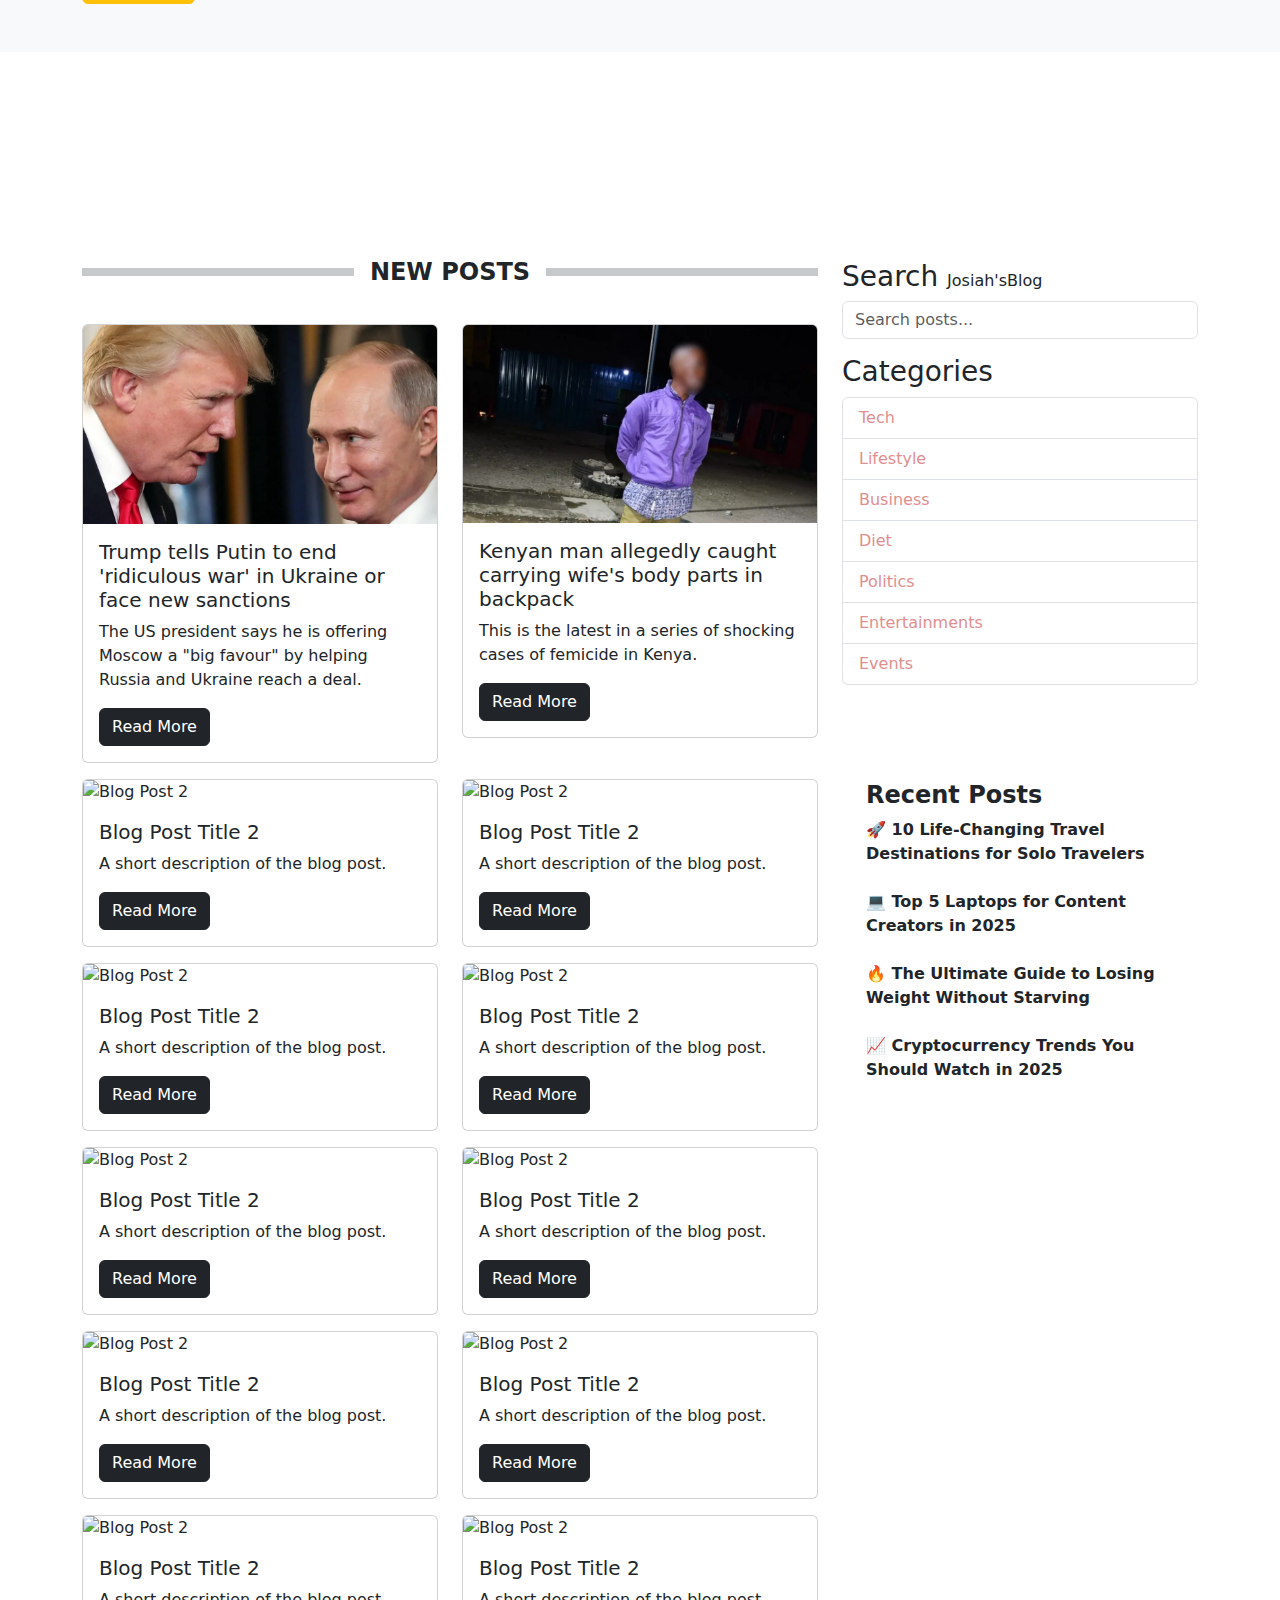
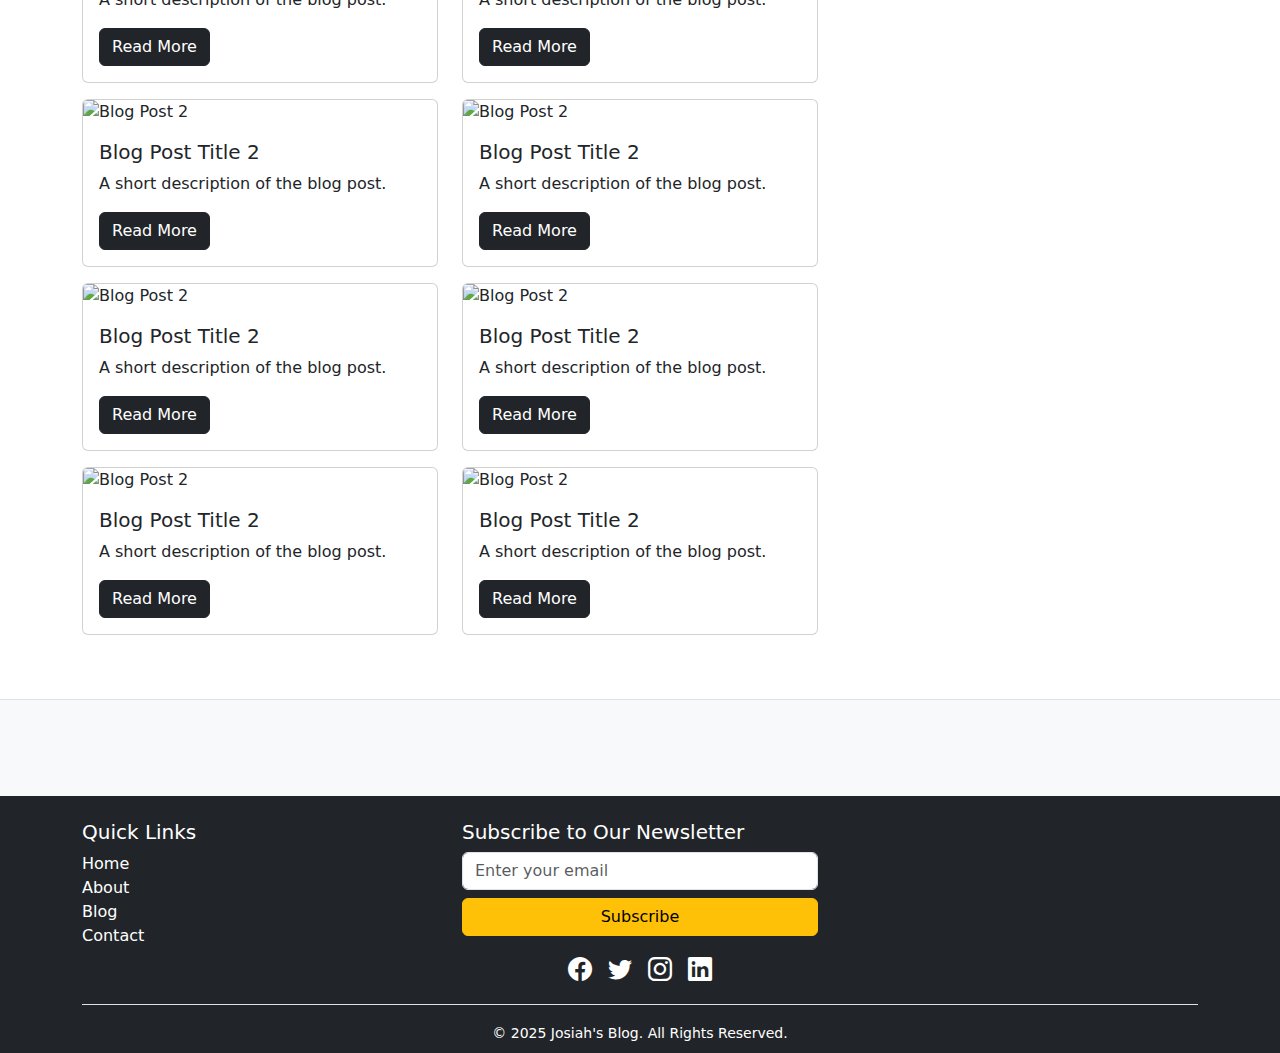
==== commit fdf14834: "blog" ====
--- a/index.html
+++ b/index.html
@@ -20,7 +20,7 @@
         <div class="collapse navbar-collapse" id="navbarNav">
             <ul class="navbar-nav ms-auto fs-5">
                 <li class="nav-item active"><a class="nav-link text-black" href="index.html">Home</a></li>
-                <li class="nav-item"><a class="nav-link text-black" href="#About">About</a></li>
+                <li class="nav-item"><a class="nav-link text-black" href="#about">About</a></li>
                 <li class="nav-item"><a class="nav-link text-black" href="#contacts">Contact</a></li>
             </ul>
         </div>
@@ -29,18 +29,19 @@
 <!--Hero sec-->
 <header class="text-white text-center py-5 header">
     <div class="container">
-        <h1 class="mb-3">Welcome to <span class="text-warning fs-1 fw-bold">Josiah's Blog</span></h1>
+        <h1 class="bounce mb-3">Welcome to <span class="text-warning fs-1 fw-bold">Josiah'sBlog</span></h1>
         <p>Your daily dose of knowledge and insights</p>
     </div>
 </header>
 
 <!--About-->
+<div id="about"></div>
 <section class="container mt-5">
   <div class="row align-items-center">
       <div class="col-md-6">
           <img src="/Images/hero4.avif" class="img-fluid rounded shadow" style="filter: brightness(70%);" alt="About Us">
       </div>
-      <div class="col-md-6" id="About">
+      <div class="col-md-6">
           <h2>Who We Are</h2>
           <p>Welcome to <strong>Josiah's<span class="text-warning">Blog</span></strong>, your ultimate destination for insightful content, engaging stories, and expert knowledge. We are a team of passionate writers and creators who love sharing ideas and experiences with the world.</p>
           <h2>Our Mission</h2>
@@ -82,7 +83,7 @@
             <div class="row mt-5">
                 <div class="col-md-6">
                     <div class="card mb-3">
-                        <img src="/Images/post1.webp" class="card-img-top" alt="Blog Post 1">
+                        <img src="/Images/post1.webp" class="img-hover card-img-top" alt="Blog Post 1">
                         <div class="card-body">
                             <h5 class="card-title">Trump tells Putin to end 'ridiculous war' in Ukraine or face new sanctions</h5>
                             <p class="card-text">The US president says he is offering Moscow a "big favour" by helping Russia and Ukraine reach a deal.</p>
@@ -92,7 +93,7 @@
                 </div>
                 <div class="col-md-6">
                     <div class="card mb-3">
-                        <img src="/Images/post2.webp" class="card-img-top" alt="Blog Post 2">
+                        <img src="/Images/post2.webp" class="img-hover card-img-top" alt="Blog Post 2">
                         <div class="card-body">
                             <h5 class="card-title">Kenyan man allegedly caught carrying wife's body parts in backpack</h5>
                             <p class="card-text">This is the latest in a series of shocking cases of femicide in Kenya.</p>
@@ -266,12 +267,12 @@
         <!--Aside-->
         <aside class="col-md-4 mt-3">
             <div class="sidebar">
-                <h3 class="fs-3">Search <span class="fs-6">Josiah's Blog</span></h3>
+                <h3 class="fs-3">Search <span class="fs-6">Josiah'sBlog</span></h3>
                 <input type="text" class="form-control" placeholder="Search posts...">
                 
                 <h3 class="mt-3">Categories</h3>
                 <ul class="list-group">
-                    <li class="list-group-item"><a href="#">Tech</a></li>
+                    <li class="list-group-item"><a href="/Index/tech.html">Tech</a></li>
                     <li class="list-group-item"><a href="#">Lifestyle</a></li>
                     <li class="list-group-item"><a href="#">Business</a></li>
                     <li class="list-group-item"><a href="#">Diet</a></li>
@@ -321,10 +322,10 @@
               </form>
               
               <div class="mt-3 d-flex justify-content-center gap-3">
-                  <a href="#" class="text-white fs-4"><i class="bi bi-facebook"></i></a>
-                  <a href="#" class="text-white fs-4"><i class="bi bi-twitter"></i></a>
-                  <a href="#" class="text-white fs-4"><i class="bi bi-instagram"></i></a>
-                  <a href="#" class="text-white fs-4"><i class="bi bi-linkedin"></i></a>
+                  <a href="#" class="image-hover text-white fs-4"><i class="bi bi-facebook"></i></a>
+                  <a href="#" class="image-hover text-white fs-4"><i class="bi bi-twitter"></i></a>
+                  <a href="#" class="image-hover text-white fs-4"><i class="bi bi-instagram"></i></a>
+                  <a href="#" class="image-hover text-white fs-4"><i class="bi bi-linkedin"></i></a>
               </div>
           </div>
       </div>
--- a/Style/style.css
+++ b/Style/style.css
@@ -94,3 +94,30 @@
   margin-left: auto;
   margin-right: auto;
 }
+
+/* Tech */
+/* hero animations */
+@keyframes bounce {
+  0%, 100% { transform: translateY(0); }
+  50% { transform: translateY(-20px); }
+}
+.bounce {
+  animation: bounce 1s infinite;
+}
+
+/* card body new post animations */
+.img-hover {
+  transition: transform 0.5s ease-in-out;
+}
+.img-hover:hover {
+  transform: scale(0.9);
+}
+
+/* footer icons animations */
+.image-hover {
+  transition: transform 0.5s ease-in-out;
+}
+.image-hover:hover {
+  transform: scale(1.2);
+}
+
